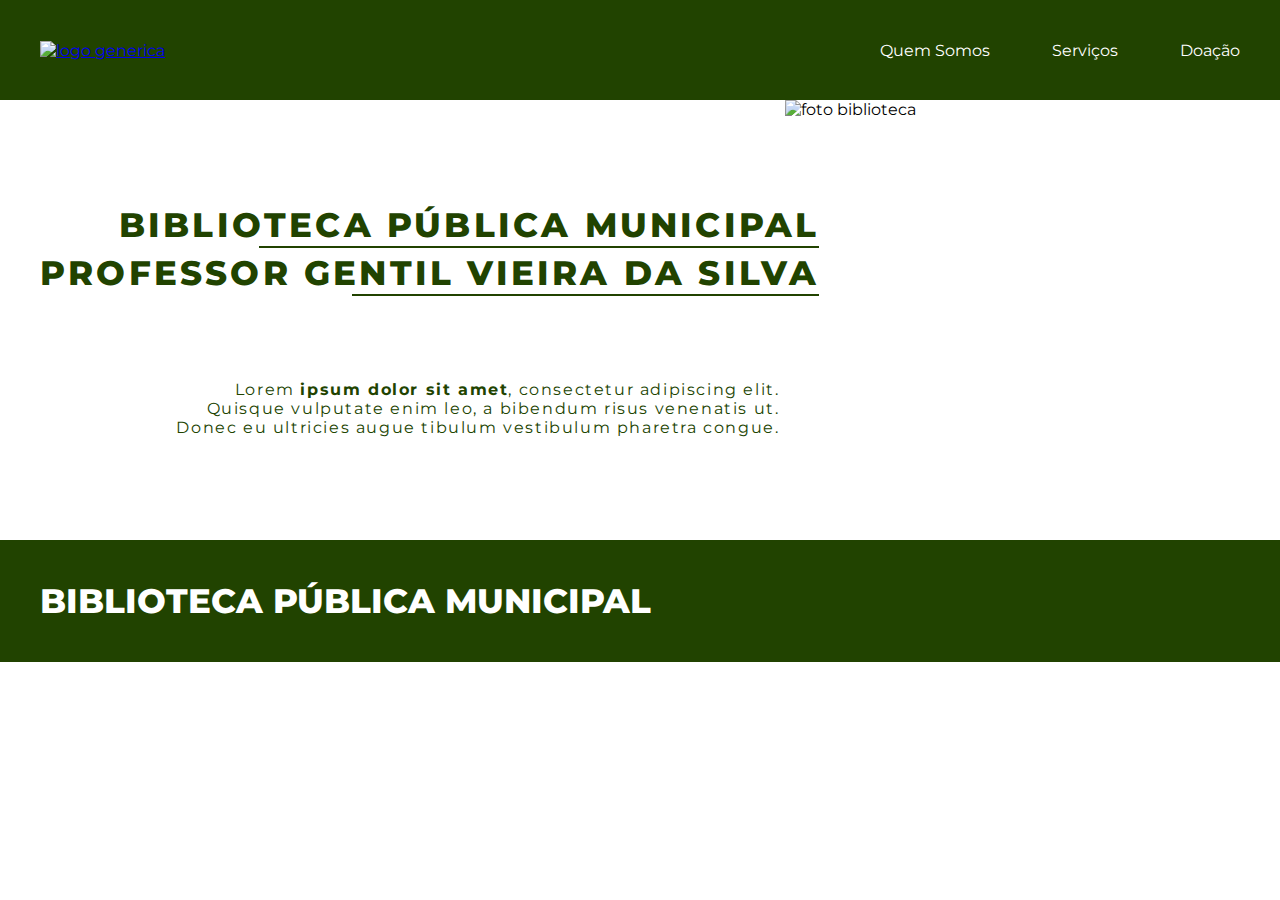
==== index.html @ fc3e329c "conexao google sheets" ====
<!DOCTYPE html>
<html lang="pt-BR">
<head>
    <meta charset="UTF-8">
    <meta name="viewport" content="width=device-width, initial-scale=1.0">
    <script src="https://apis.google.com/js/api.js"></script>
    <title>Biblioteca machado</title>
    <link rel="stylesheet" href="style.css">
</head>
<body>
    <header >
        <div class="flex-container menu">
            <div>
                <a href="#">
                    <img src="assets/logo_generica.png" alt="logo generica">
                </a>
            </div>
            <ul class="list-items">
                <li><a href="#quem-somos">Quem Somos</a></li>
                <li><a href="#servicos">Serviços</a></li>
                <li><a href="#doacao">Doação</a></li>
            </ul>
        </div>
    </header>

    <section class="flex-container entrada-banner" id="quem-somos">
        <div class="text-apresentacao">
            <h2 class="titulo">Biblioteca Pública Municipal</h2>
            <h2 class="titulo">Professor Gentil Vieira da Silva</h2>
            <p>Lorem <strong>ipsum dolor sit amet</strong>, consectetur adipiscing elit.<br>Quisque vulputate enim leo, a bibendum risus venenatis ut.<br>Donec eu ultricies augue tibulum vestibulum pharetra congue.</p>
        </div>

        <div class="image-banner">
            <img src="assets/foto-biblioteca.png" alt="foto biblioteca">
        </div>
    </section>

    <section class="conteudo-introducao" id="servicos">
        <div class="flex-container">
        <h2 class="titulo">Biblioteca Pública Municipal</h2>
        <p id="servicos_paragrafo"></p>
        </div>
    </section>

    <script src="script.js"></script>
    <script src="conection.js"></script>
</body>
</html>
---- style.css ----
@import url('https://fonts.googleapis.com/css2?family=Montserrat:ital,wght@0,100..900;1,100..900&display=swap');

*{
    margin: 0;
    padding: 0;
    font-family: "Montserrat", 'Open Sans', sans-serif;
}

:root {
    --color-principal: #214300;
  }

html{
    scroll-behavior: smooth;
}

ul{
    list-style: none;
    margin: 0;
    padding: 0;
}

ul li a{
    text-decoration: none;
}

div img{
    display: block;
    width: 100%;
}

.flex-container{
    display: flex;
    max-width: 1200px;
    margin: auto;
    width: 100%;
    min-width: 220px;
    justify-content: center;
}

header{
    background-color: var(--color-principal);
    height: 100px;
    display: flex;
    align-items: center;
    color: #fff;
    justify-content: center;
}

header .list-items{
    display: flex;
    max-width: 360px;
    width: 100%;
    justify-content: space-between;
    align-items: center;
}

.list-items li a{
    color: #fff;
}

header .menu{
    margin: 0 40px;
    justify-content: space-between;
}

.entrada-banner{
    align-items: center;
    justify-content: left;
}


.entrada-banner h2{
    color: var(--color-principal);
    max-width: 750px;
    text-align: end;
    letter-spacing: .2rem;
    position: relative;
}

.entrada-banner h2 {
    color: var(--color-principal);
    max-width: 850px;
    text-align: end;
    letter-spacing: 0.2rem;
    position: relative;
    padding-bottom: 6px;
}

.entrada-banner h2.titulo::after {
    content: '';
    position: absolute;
    bottom: 4px;
    right: 0;
    width: 80%;
    height: 2px;
    background-color: var(--color-principal);
}

.entrada-banner h2.titulo:last-of-type::after {
    width: 60%;
}

.entrada-banner p{
    color: var(--color-principal);
    letter-spacing: .1rem;
    font-size: 16px;
    text-align: end;
    margin-top: 80px;
    position: relative;
    right: 40px;
}

.text-apresentacao {
    display: flex;
    flex-direction: column;
    align-items: flex-end;
    z-index: 1;
}

.titulo{
    font-size: 34px;
    font-weight: 800;
    text-transform: uppercase;
    color: var(--color-principal);
}

.image-banner{
    height: 440px;
    position: relative;
    right: 34px;
}

@media (min-width:768px) and (max-width:1200px) {
    .titulo{
        font-size: 22px;
    }
}

.conteudo-introducao{
    /*background: var(--color-principal) url("assets/background-verde.png") no-repeat fixed center;*/
    background-color: var(--color-principal);
    color: #fff;
}

.conteudo-introducao .flex-container{
    flex-direction: column;
}

#servicos{
    padding: 40px;
}

#servicos .titulo{
    color: #fff;
}
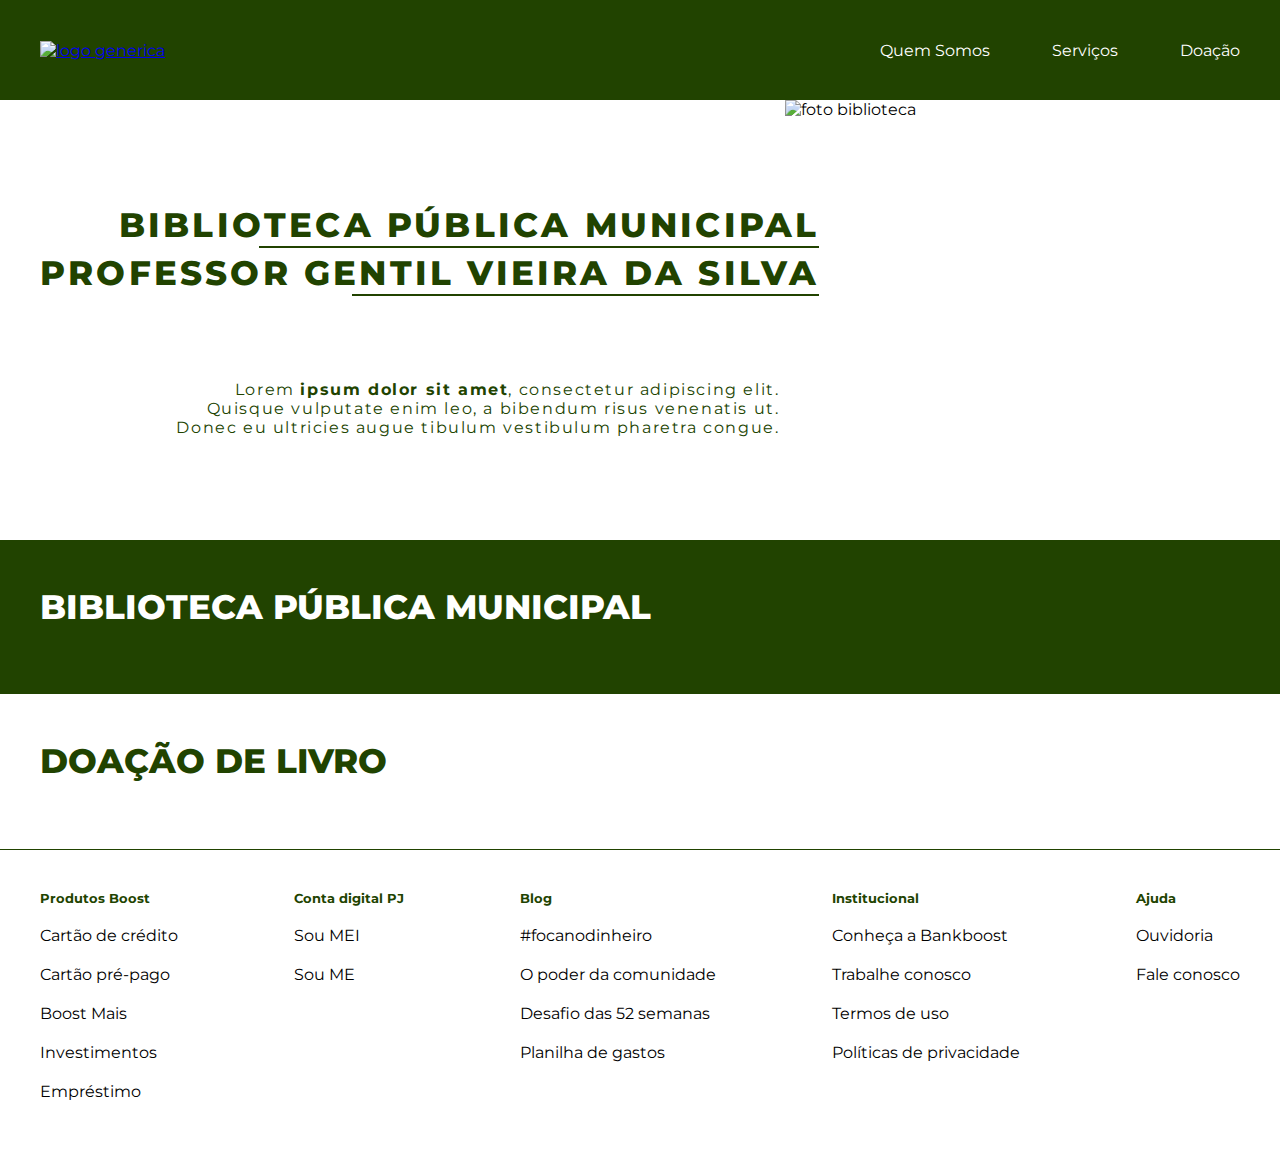
==== commit 9cf8e050: "estrutura site" ====
--- a/index.html
+++ b/index.html
@@ -16,9 +16,9 @@
                 </a>
             </div>
             <ul class="list-items">
-                <li><a href="#quem-somos">Quem Somos</a></li>
-                <li><a href="#servicos">Serviços</a></li>
-                <li><a href="#doacao">Doação</a></li>
+                <li><a id="menu01" href="#quem-somos">Quem Somos</a></li>
+                <li><a id="menu02" href="#servicos">Serviços</a></li>
+                <li><a id="menu03" href="#doacao">Doação</a></li>
             </ul>
         </div>
     </header>
@@ -35,14 +35,125 @@
         </div>
     </section>
 
-    <section class="conteudo-introducao" id="servicos">
+    <section class="conteudo-green" id="servicos">
         <div class="flex-container">
         <h2 class="titulo">Biblioteca Pública Municipal</h2>
         <p id="servicos_paragrafo"></p>
         </div>
     </section>
 
+    <section class="conteudo-white" id="doacao">
+        <div class="flex-container">
+        <h2 class="titulo">Doação de Livro</h2>
+        <p id="doacao_paragrafo"></p>
+        </div>
+    </section>
+
+
+
+    <footer>
+        <div class="footer flex-container">
+    
+          <div class="main-area">
+    
+            <div class="left">
+              <div class="item">
+                <h5>Produtos Boost</h5>
+                <ul>
+                  <li>
+                    <a href="#">Cartão de crédito</a>
+                  </li>
+                  <li>
+                    <a href="#">Cartão pré-pago</a>
+                  </li>
+                  <li>
+                    <a href="#">Boost Mais</a>
+                  </li>
+                  <li>
+                    <a href="#">Investimentos</a>
+                  </li>
+                  <li>
+                    <a href="#">Empréstimo</a>
+                  </li>
+                </ul>
+              </div>
+    
+              <div class="item">
+                <h5>Conta digital PJ</h5>
+                <ul>
+                  <li>
+                    <a href="#">Sou MEI</a>
+                  </li>
+                  <li>
+                    <a href="#">Sou ME</a>
+                  </li>
+                </ul>
+              </div>
+    
+              <div class="item">
+                <h5>Blog</h5>
+                <ul>
+                  <li>
+                    <a href="#">#focanodinheiro</a>
+                  </li>
+                  <li>
+                    <a href="#">O poder da comunidade</a>
+                  </li>
+                  <li>
+                    <a href="#">Desafio das 52 semanas</a>
+                  </li>
+                  <li>
+                    <a href="#">Planilha de gastos</a>
+                  </li>
+                </ul>
+              </div>
+    
+              <div class="item">
+                <h5>Institucional</h5>
+                <ul>
+                  <li>
+                    <a href="#">Conheça a Bankboost</a>
+                  </li>
+                  <li>
+                    <a href="#">Trabalhe conosco</a>
+                  </li>
+                  <li>
+                    <a href="#">Termos de uso</a>
+                  </li>
+                  <li>
+                    <a href="#">Políticas de privacidade</a>
+                  </li>
+                </ul>
+              </div>
+    
+              <div class="item">
+                <h5>Ajuda</h5>
+                <ul>
+                  <li>
+                    <a href="#">Ouvidoria</a>
+                  </li>
+                  <li>
+                    <a href="#">Fale conosco</a>
+                  </li>
+                </ul>
+              </div>
+    
+            </div>
+    
+          </div>
+    
+          <div class="copy">
+            <div class="text">
+              <img src="./img/emoticon.png" alt="">
+            </div>
+          </div>
+    
+        </div>
+    </footer>
+
+
+    <script src="conection.js"></script>
     <script src="script.js"></script>
-    <script src="conection.js"></script>
+    
 </body>
 </html>--- a/style.css
+++ b/style.css
@@ -137,14 +137,17 @@
     }
 }
 
-.conteudo-introducao{
+.conteudo-green{
     /*background: var(--color-principal) url("assets/background-verde.png") no-repeat fixed center;*/
     background-color: var(--color-principal);
     color: #fff;
 }
 
-.conteudo-introducao .flex-container{
+.conteudo-green .flex-container, .conteudo-white .flex-container{
     flex-direction: column;
+    gap: 20px;
+    line-height: 1.6;
+    font-size: 16px;
 }
 
 #servicos{
@@ -153,4 +156,41 @@
 
 #servicos .titulo{
     color: #fff;
+}
+
+footer{
+    border-top: 1px solid var(--color-principal);
+    padding: 40px;
+}
+
+.conteudo-white{
+    margin: 40px;
+}
+
+.footer.flex-container{
+    justify-content: space-between;
+}
+
+.footer .main-area{
+    width: 100%;
+}
+
+footer .left{
+    display: flex;
+    justify-content: space-between;
+    
+}
+
+footer .left ul li{
+    margin-bottom: 20px;
+}
+
+footer .left h5{
+    color: var(--color-principal);
+    margin-bottom: 20px;
+}
+
+footer .left a{
+    text-decoration: none;
+    color: #000;
 }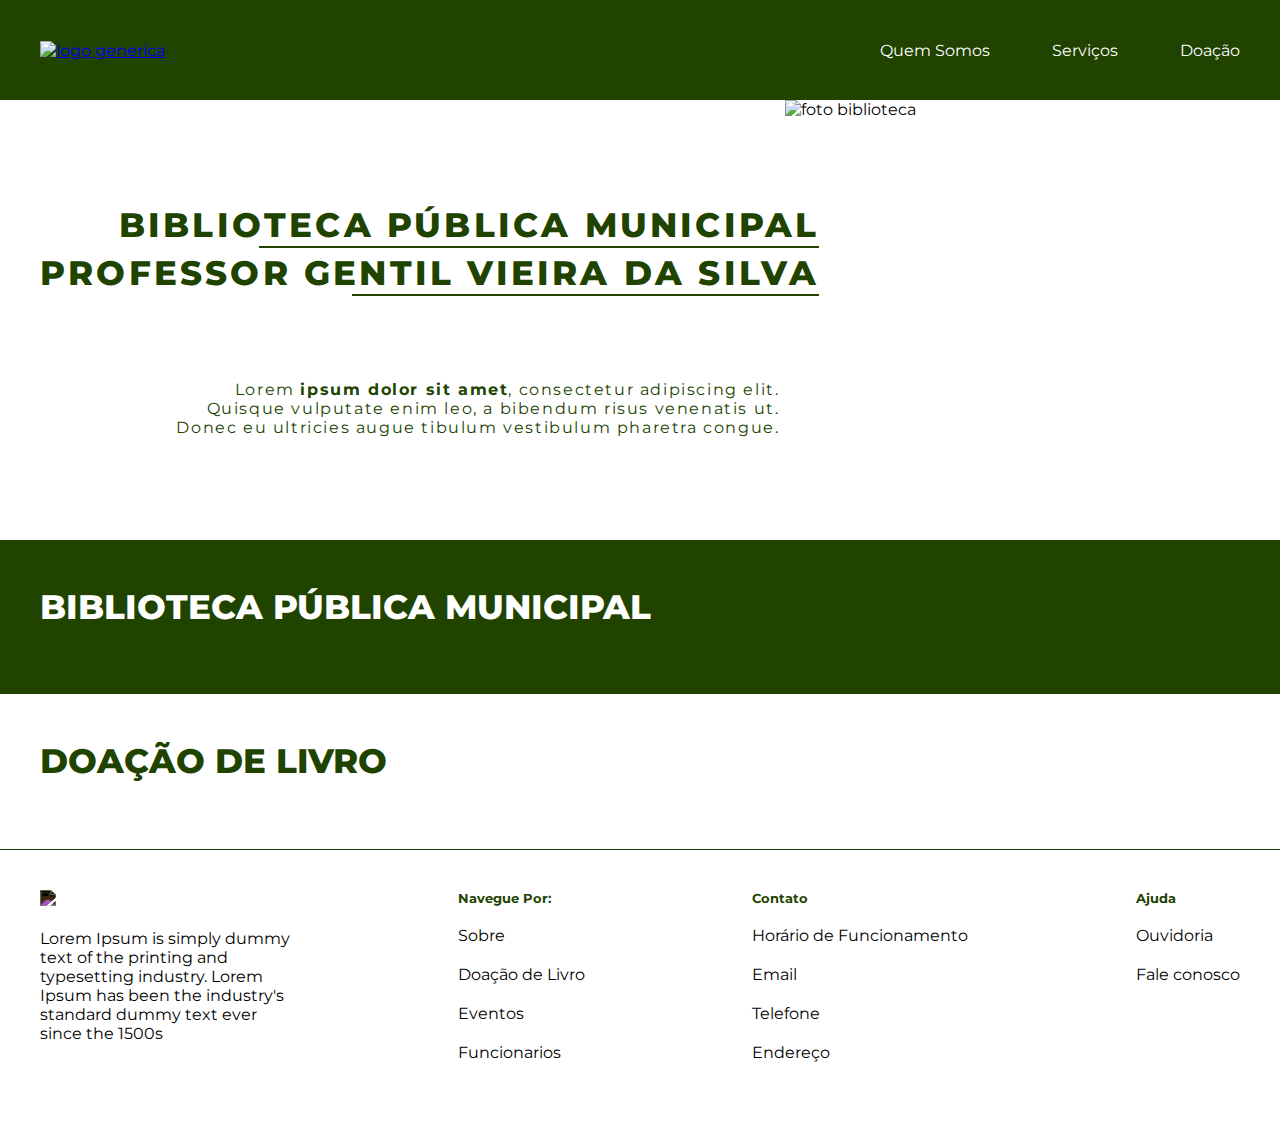
==== commit 3344e626: "adjust footer" ====
--- a/index.html
+++ b/index.html
@@ -57,71 +57,53 @@
           <div class="main-area">
     
             <div class="left">
+
               <div class="item">
-                <h5>Produtos Boost</h5>
+
+                <div class="logo-footer">
+                  <a href="#">
+                      <img src="assets/logo_generica.png" alt="logo generica">
+                  </a>
+                </div>
                 <ul>
-                  <li>
-                    <a href="#">Cartão de crédito</a>
-                  </li>
-                  <li>
-                    <a href="#">Cartão pré-pago</a>
-                  </li>
-                  <li>
-                    <a href="#">Boost Mais</a>
-                  </li>
-                  <li>
-                    <a href="#">Investimentos</a>
-                  </li>
-                  <li>
-                    <a href="#">Empréstimo</a>
+                  <li class="descricao-curta">
+                    <a href="#">Lorem Ipsum is simply dummy text of the printing and typesetting industry. Lorem Ipsum has been the industry's standard dummy text ever since the 1500s</a>
                   </li>
                 </ul>
               </div>
     
               <div class="item">
-                <h5>Conta digital PJ</h5>
+                <h5>Navegue Por:</h5>
                 <ul>
                   <li>
-                    <a href="#">Sou MEI</a>
+                    <a href="#">Sobre</a>
                   </li>
                   <li>
-                    <a href="#">Sou ME</a>
+                    <a href="#">Doação de Livro</a>
+                  </li>
+                  <li>
+                    <a href="#">Eventos</a>
+                  </li>
+                  <li>
+                    <a href="#">Funcionarios</a>
                   </li>
                 </ul>
               </div>
     
               <div class="item">
-                <h5>Blog</h5>
+                <h5>Contato</h5>
                 <ul>
                   <li>
-                    <a href="#">#focanodinheiro</a>
+                    <a href="#">Horário de Funcionamento</a>
                   </li>
                   <li>
-                    <a href="#">O poder da comunidade</a>
+                    <a href="#">Email</a>
                   </li>
                   <li>
-                    <a href="#">Desafio das 52 semanas</a>
+                    <a href="#">Telefone</a>
                   </li>
                   <li>
-                    <a href="#">Planilha de gastos</a>
-                  </li>
-                </ul>
-              </div>
-    
-              <div class="item">
-                <h5>Institucional</h5>
-                <ul>
-                  <li>
-                    <a href="#">Conheça a Bankboost</a>
-                  </li>
-                  <li>
-                    <a href="#">Trabalhe conosco</a>
-                  </li>
-                  <li>
-                    <a href="#">Termos de uso</a>
-                  </li>
-                  <li>
-                    <a href="#">Políticas de privacidade</a>
+                    <a href="#">Endereço</a>
                   </li>
                 </ul>
               </div>
--- a/style.css
+++ b/style.css
@@ -193,4 +193,13 @@
 footer .left a{
     text-decoration: none;
     color: #000;
+}
+
+.logo-footer{
+    filter: invert(1);
+}
+
+.descricao-curta{
+    width: 250px;
+    margin-top: 20px;
 }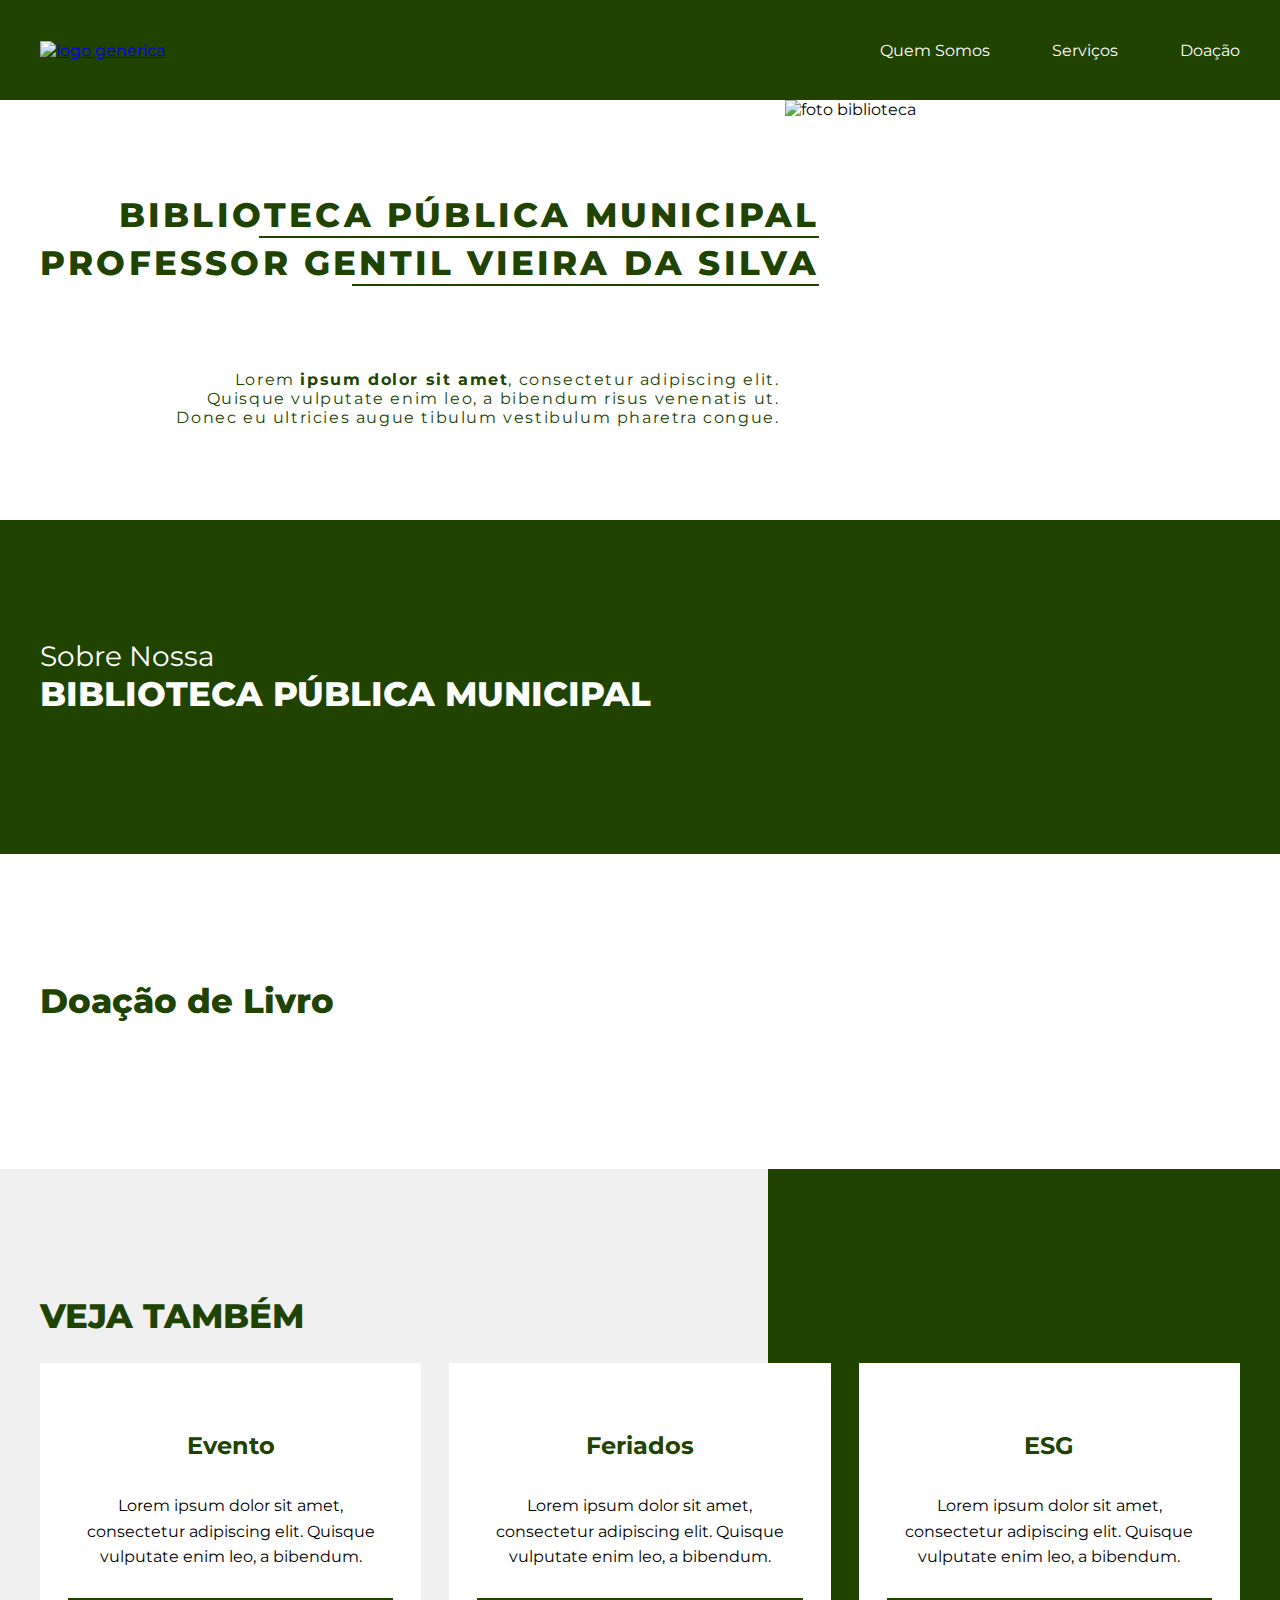
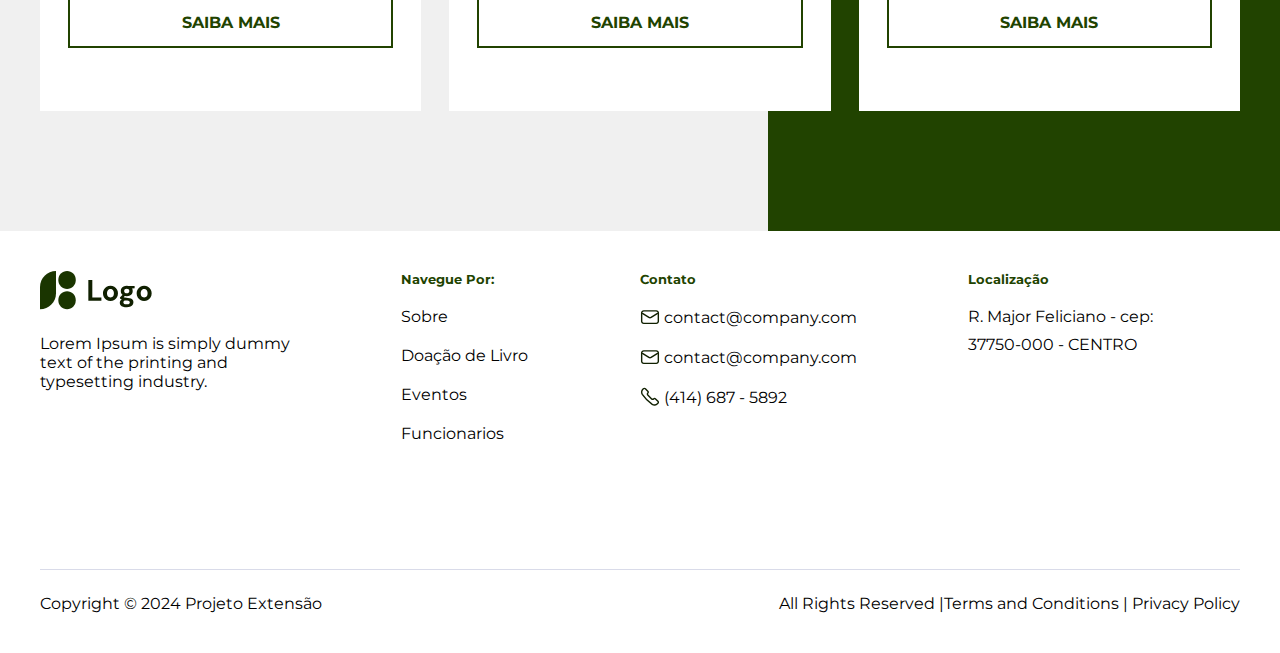
==== commit 8555ca24: "add section event" ====
--- a/index.html
+++ b/index.html
@@ -10,7 +10,7 @@
 <body>
     <header >
         <div class="flex-container menu">
-            <div>
+            <div class="logo_header">
                 <a href="#">
                     <img src="assets/logo_generica.png" alt="logo generica">
                 </a>
@@ -25,8 +25,8 @@
 
     <section class="flex-container entrada-banner" id="quem-somos">
         <div class="text-apresentacao">
-            <h2 class="titulo">Biblioteca Pública Municipal</h2>
-            <h2 class="titulo">Professor Gentil Vieira da Silva</h2>
+            <h2 class="titulo">BIBLIOTECA PÚBLICA MUNICIPAL</h2>
+            <h2 class="titulo">PROFESSOR GENTIL VIEIRA DA SILVA</h2>
             <p>Lorem <strong>ipsum dolor sit amet</strong>, consectetur adipiscing elit.<br>Quisque vulputate enim leo, a bibendum risus venenatis ut.<br>Donec eu ultricies augue tibulum vestibulum pharetra congue.</p>
         </div>
 
@@ -37,7 +37,8 @@
 
     <section class="conteudo-green" id="servicos">
         <div class="flex-container">
-        <h2 class="titulo">Biblioteca Pública Municipal</h2>
+        
+        <h2 class="titulo"><p>Sobre Nossa</p>BIBLIOTECA PÚBLICA MUNICIPAL</h2>
         <p id="servicos_paragrafo"></p>
         </div>
     </section>
@@ -49,6 +50,28 @@
         </div>
     </section>
 
+    <section class="conteudo-white" id="eventos">
+      <div class="flex-container">
+      <h2 class="titulo">VEJA TAMBÉM</h2>
+      <div class="flex-container-row">
+        <div class="box-evento">
+          <h2 class="titulo-evento">Evento</h2>
+          <p class="texto-evento">Lorem ipsum dolor sit amet, consectetur adipiscing elit. Quisque vulputate enim leo, a bibendum.</p>
+          <a href="#" target="_blank" class="evento-saiba-mais">SAIBA MAIS</a>
+        </div>
+        <div class="box-evento">
+          <h2 class="titulo-evento">Feriados</h2>
+          <p class="texto-evento">Lorem ipsum dolor sit amet, consectetur adipiscing elit. Quisque vulputate enim leo, a bibendum.</p>
+          <a href="#" target="_blank" class="evento-saiba-mais">SAIBA MAIS</a>
+        </div>
+        <div class="box-evento">
+          <h2 class="titulo-evento">ESG</h2>
+          <p class="texto-evento">Lorem ipsum dolor sit amet, consectetur adipiscing elit. Quisque vulputate enim leo, a bibendum.</p>
+          <a href="#" target="_blank" class="evento-saiba-mais">SAIBA MAIS</a>
+        </div>
+      </div>
+      </div>
+    </section>
 
 
     <footer>
@@ -62,12 +85,18 @@
 
                 <div class="logo-footer">
                   <a href="#">
-                      <img src="assets/logo_generica.png" alt="logo generica">
+                    <svg width="114" height="39" viewBox="0 0 114 39" fill="none" xmlns="http://www.w3.org/2000/svg">
+                      <path d="M48.3403 29.6602V9.03629H52.3178V26.5666H61.3923V29.6602H48.3403ZM70.4277 30.0137C69.0331 30.0137 67.7662 29.6896 66.627 29.0414C65.4878 28.3933 64.5842 27.4897 63.9164 26.3309C63.2682 25.172 62.9442 23.8462 62.9442 22.3534C62.9442 20.841 63.2781 19.5152 63.9459 18.376C64.6137 17.2171 65.5074 16.3136 66.627 15.6654C67.7662 15.0172 69.0429 14.6931 70.4571 14.6931C71.8713 14.6931 73.1481 15.0172 74.2873 15.6654C75.4265 16.3136 76.3202 17.2171 76.9684 18.376C77.6362 19.5152 77.9701 20.841 77.9701 22.3534C77.9701 23.8658 77.6362 25.2015 76.9684 26.3603C76.3006 27.4996 75.397 28.3933 74.2578 29.0414C73.1186 29.6896 71.8419 30.0137 70.4277 30.0137ZM70.4277 26.596C71.0759 26.596 71.6553 26.4389 72.166 26.1246C72.6963 25.8104 73.1186 25.339 73.4329 24.7104C73.7471 24.0819 73.9043 23.2962 73.9043 22.3534C73.9043 21.4106 73.7471 20.6249 73.4329 19.9964C73.1186 19.3679 72.6963 18.8965 72.166 18.5822C71.6553 18.2679 71.0857 18.1108 70.4571 18.1108C69.8482 18.1108 69.2786 18.2679 68.7483 18.5822C68.218 18.8965 67.7957 19.3679 67.4814 19.9964C67.1671 20.6249 67.01 21.4106 67.01 22.3534C67.01 23.2962 67.1671 24.0819 67.4814 24.7104C67.7957 25.339 68.2082 25.8104 68.7188 26.1246C69.2492 26.4389 69.8188 26.596 70.4277 26.596ZM86.7297 36.2893C85.3352 36.2893 84.1076 36.1125 83.0469 35.7589C82.0059 35.425 81.2006 34.9143 80.631 34.2269C80.0613 33.559 79.7765 32.7243 79.7765 31.7225C79.7765 31.0547 79.9533 30.4164 80.3069 29.8075C80.6604 29.2182 81.1711 28.6781 81.8389 28.187C82.5264 27.696 83.371 27.2737 84.3727 26.9201L85.8459 28.8941C84.962 29.1888 84.3236 29.5521 83.9308 29.9842C83.5379 30.4164 83.3415 30.8779 83.3415 31.369C83.3415 31.8011 83.4888 32.1645 83.7835 32.4591C84.0781 32.7537 84.4807 32.9796 84.9914 33.1368C85.5218 33.2939 86.1012 33.3725 86.7297 33.3725C87.3583 33.3725 87.8984 33.2939 88.3502 33.1368C88.8019 32.9796 89.1555 32.7537 89.4108 32.4591C89.6662 32.1645 89.7938 31.8109 89.7938 31.3985C89.7938 30.8878 89.6073 30.4753 89.2341 30.161C88.8805 29.8468 88.1538 29.6503 87.0538 29.5718C86.0717 29.4932 85.1879 29.3754 84.4022 29.2182C83.6362 29.0611 82.9585 28.8843 82.3693 28.6879C81.7996 28.4915 81.3086 28.2656 80.8961 28.0102C80.5033 27.7549 80.1792 27.4996 79.9239 27.2442V26.5666L83.0764 23.2078L85.6985 24.1212L82.1925 27.7451L83.3121 25.8595C83.5281 25.9773 83.7344 26.0854 83.9308 26.1836C84.1468 26.2818 84.412 26.3702 84.7263 26.4487C85.0405 26.5273 85.4432 26.6059 85.9342 26.6844C86.4449 26.7434 87.0735 26.8121 87.8199 26.8907C89.1162 26.9889 90.1769 27.2246 91.0018 27.5978C91.8464 27.971 92.4553 28.462 92.8285 29.0709C93.2213 29.6798 93.4178 30.4262 93.4178 31.3101C93.4178 32.1547 93.1821 32.9502 92.7107 33.6965C92.2392 34.4626 91.5027 35.0813 90.501 35.5527C89.5189 36.0437 88.2618 36.2893 86.7297 36.2893ZM86.7592 25.3291C85.5218 25.3291 84.4513 25.0934 83.5478 24.622C82.6639 24.1506 81.9764 23.5123 81.4854 22.707C81.014 21.9017 80.7783 21.008 80.7783 20.0259C80.7783 19.0438 81.014 18.1501 81.4854 17.3448C81.9764 16.5395 82.6639 15.9011 83.5478 15.4297C84.4513 14.9386 85.5218 14.6931 86.7592 14.6931C87.9966 14.6931 89.0573 14.9386 89.9412 15.4297C90.8447 15.9011 91.5321 16.5395 92.0035 17.3448C92.475 18.1501 92.7107 19.0438 92.7107 20.0259C92.7107 21.008 92.475 21.9017 92.0035 22.707C91.5321 23.5123 90.8447 24.1506 89.9412 24.622C89.0573 25.0934 87.9966 25.3291 86.7592 25.3291ZM86.7592 22.3534C87.5056 22.3534 88.1145 22.157 88.5859 21.7642C89.0769 21.3713 89.3224 20.7919 89.3224 20.0259C89.3224 19.2795 89.0769 18.7099 88.5859 18.317C88.1145 17.9242 87.5056 17.7278 86.7592 17.7278C85.9932 17.7278 85.3646 17.9242 84.8736 18.317C84.4022 18.7099 84.1665 19.2795 84.1665 20.0259C84.1665 20.7919 84.4022 21.3713 84.8736 21.7642C85.3646 22.157 85.9932 22.3534 86.7592 22.3534ZM89.1457 17.8162L88.4975 15.0467H94.6257V17.3448L89.1457 17.8162ZM104.12 30.0137C102.725 30.0137 101.458 29.6896 100.319 29.0414C99.1799 28.3933 98.2764 27.4897 97.6086 26.3309C96.9604 25.172 96.6363 23.8462 96.6363 22.3534C96.6363 20.841 96.9702 19.5152 97.638 18.376C98.3059 17.2171 99.1996 16.3136 100.319 15.6654C101.458 15.0172 102.735 14.6931 104.149 14.6931C105.564 14.6931 106.84 15.0172 107.979 15.6654C109.119 16.3136 110.012 17.2171 110.661 18.376C111.328 19.5152 111.662 20.841 111.662 22.3534C111.662 23.8658 111.328 25.2015 110.661 26.3603C109.993 27.4996 109.089 28.3933 107.95 29.0414C106.811 29.6896 105.534 30.0137 104.12 30.0137ZM104.12 26.596C104.768 26.596 105.347 26.4389 105.858 26.1246C106.388 25.8104 106.811 25.339 107.125 24.7104C107.439 24.0819 107.596 23.2962 107.596 22.3534C107.596 21.4106 107.439 20.6249 107.125 19.9964C106.811 19.3679 106.388 18.8965 105.858 18.5822C105.347 18.2679 104.778 18.1108 104.149 18.1108C103.54 18.1108 102.971 18.2679 102.44 18.5822C101.91 18.8965 101.488 19.3679 101.174 19.9964C100.859 20.6249 100.702 21.4106 100.702 22.3534C100.702 23.2962 100.859 24.0819 101.174 24.7104C101.488 25.339 101.9 25.8104 102.411 26.1246C102.941 26.4389 103.511 26.596 104.12 26.596Z" fill="#102000"/>
+                      <path d="M0 16.0207C0 7.17272 7.17273 0 16.0207 0V22.1307C16.0207 30.9787 8.848 38.1514 0 38.1514V16.0207Z" fill="#1A3500"/>
+                      <path d="M18.3447 8.70553C18.3447 3.8976 22.2423 0 27.0503 0C31.8582 0 35.7558 3.8976 35.7558 8.70553V9.20816C35.7558 14.0161 31.8582 17.9137 27.0503 17.9137C22.2423 17.9137 18.3447 14.0161 18.3447 9.20816V8.70553Z" fill="#1A3500"/>
+                      <path d="M18.3447 28.9433C18.3447 24.1353 22.2423 20.2377 27.0503 20.2377C31.8582 20.2377 35.7558 24.1353 35.7558 28.9433V29.4459C35.7558 34.2538 31.8582 38.1514 27.0503 38.1514C22.2423 38.1514 18.3447 34.2538 18.3447 29.4459V28.9433Z" fill="#1A3500"/>
+                      </svg>
+                      
                   </a>
                 </div>
                 <ul>
                   <li class="descricao-curta">
-                    <a href="#">Lorem Ipsum is simply dummy text of the printing and typesetting industry. Lorem Ipsum has been the industry's standard dummy text ever since the 1500s</a>
+                    <a href="#">Lorem Ipsum is simply dummy text of the printing and typesetting industry.</a>
                   </li>
                 </ul>
               </div>
@@ -94,28 +123,35 @@
                 <h5>Contato</h5>
                 <ul>
                   <li>
-                    <a href="#">Horário de Funcionamento</a>
+                    <a href="http://" target="_blank" rel="noopener noreferrer">
+                      <svg width="20" height="20" viewBox="0 0 20 20" fill="none" xmlns="http://www.w3.org/2000/svg"><path d="M18.3334 5.94958V14.2829C18.3334 14.8355 18.1139 15.3654 17.7232 15.7561C17.3325 16.1468 16.8026 16.3663 16.2501 16.3663H3.75008C3.19755 16.3663 2.66764 16.1468 2.27694 15.7561C1.88624 15.3654 1.66675 14.8355 1.66675 14.2829V5.94958" stroke="#102000" stroke-width="1.4" stroke-linecap="round" stroke-linejoin="round"/><path d="M18.3334 5.94961C18.3334 5.39707 18.1139 4.86717 17.7232 4.47647C17.3325 4.08577 16.8026 3.86627 16.2501 3.86627H3.75008C3.19755 3.86627 2.66764 4.08577 2.27694 4.47647C1.88624 4.86717 1.66675 5.39707 1.66675 5.94961L8.89591 10.4635C9.22702 10.6704 9.60962 10.7802 10.0001 10.7802C10.3905 10.7802 10.7731 10.6704 11.1042 10.4635L18.3334 5.94961Z" stroke="#102000" stroke-width="1.4" stroke-linecap="round" stroke-linejoin="round"/></svg>
+                      <span>contact@company.com</span>
+                    </a>
                   </li>
                   <li>
-                    <a href="#">Email</a>
+                    <a href="http://" target="_blank" rel="noopener noreferrer">
+                    <svg width="20" height="20" viewBox="0 0 20 20" fill="none" xmlns="http://www.w3.org/2000/svg"><path d="M18.3334 5.94958V14.2829C18.3334 14.8355 18.1139 15.3654 17.7232 15.7561C17.3325 16.1468 16.8026 16.3663 16.2501 16.3663H3.75008C3.19755 16.3663 2.66764 16.1468 2.27694 15.7561C1.88624 15.3654 1.66675 14.8355 1.66675 14.2829V5.94958" stroke="#102000" stroke-width="1.4" stroke-linecap="round" stroke-linejoin="round"/><path d="M18.3334 5.94961C18.3334 5.39707 18.1139 4.86717 17.7232 4.47647C17.3325 4.08577 16.8026 3.86627 16.2501 3.86627H3.75008C3.19755 3.86627 2.66764 4.08577 2.27694 4.47647C1.88624 4.86717 1.66675 5.39707 1.66675 5.94961L8.89591 10.4635C9.22702 10.6704 9.60962 10.7802 10.0001 10.7802C10.3905 10.7802 10.7731 10.6704 11.1042 10.4635L18.3334 5.94961Z" stroke="#102000" stroke-width="1.4" stroke-linecap="round" stroke-linejoin="round"/></svg>
+                    <span>contact@company.com</span>
+                    </a>
                   </li>
                   <li>
-                    <a href="#">Telefone</a>
+                    <a href="">
+                      <svg width="20" height="20" viewBox="0 0 20 20" fill="none" xmlns="http://www.w3.org/2000/svg"><path d="M12.2517 17.3852L12.2608 17.3915C13.0478 17.8927 13.9823 18.1103 14.9097 18.0084C15.8372 17.9066 16.7022 17.4913 17.3617 16.8314L17.9346 16.2584C18.0616 16.1315 18.1623 15.9809 18.231 15.815C18.2998 15.6492 18.3351 15.4715 18.3351 15.292C18.3351 15.1125 18.2998 14.9347 18.231 14.7689C18.1623 14.6031 18.0616 14.4524 17.9346 14.3255L15.5181 11.9108C15.3912 11.7838 15.2405 11.6831 15.0747 11.6144C14.9089 11.5457 14.7311 11.5103 14.5516 11.5103C14.3721 11.5103 14.1944 11.5457 14.0286 11.6144C13.8627 11.6831 13.7121 11.7838 13.5852 11.9108C13.329 12.1669 12.9815 12.3108 12.6192 12.3108C12.2569 12.3108 11.9094 12.1669 11.6532 11.9108L7.78926 8.04592C7.53311 7.7897 7.38922 7.44223 7.38922 7.07993C7.38922 6.71763 7.53311 6.37017 7.78926 6.11394C7.91623 5.98706 8.01695 5.8364 8.08566 5.67057C8.15438 5.50474 8.18975 5.327 8.18975 5.1475C8.18975 4.968 8.15438 4.79026 8.08566 4.62443C8.01695 4.4586 7.91623 4.30794 7.78926 4.18105L5.3736 1.76631C5.11738 1.51017 4.76991 1.36627 4.40762 1.36627C4.04532 1.36627 3.69785 1.51017 3.44163 1.76631L2.86777 2.33926C2.20792 2.9989 1.79286 3.86391 1.69117 4.79137C1.58948 5.71884 1.80725 6.65324 2.30849 7.44018L2.31396 7.44929C4.96114 11.3659 8.33458 14.7387 12.2517 17.3852V17.3852Z" stroke="#102000" stroke-width="1.4" stroke-linecap="round" stroke-linejoin="round"/></svg>
+                      <span>(414) 687 - 5892</span>
+                    </a>
                   </li>
-                  <li>
-                    <a href="#">Endereço</a>
-                  </li>
+
                 </ul>
               </div>
     
               <div class="item">
-                <h5>Ajuda</h5>
+                <h5>Localização</h5>
                 <ul>
-                  <li>
-                    <a href="#">Ouvidoria</a>
+                  <li class="endereço">
+                    <a href="https://maps.app.goo.gl/Hp5pM3t5QGU6Gw9Y9" target="_blank">R. Major Feliciano - cep: 37750-000 - CENTRO</a>
                   </li>
                   <li>
-                    <a href="#">Fale conosco</a>
+                    <iframe src="https://www.google.com/maps/embed?pb=!1m18!1m12!1m3!1d275.5715759875103!2d-45.9195707289997!3d-21.67807468417645!2m3!1f0!2f0!3f0!3m2!1i1024!2i768!4f13.1!3m3!1m2!1s0x94ca135c21c06243%3A0x7a2ce747d1b0a902!2sR.%20Maj.%20Feliciano%20-%20Machado%2C%20MG%2C%2037750-000!5e0!3m2!1spt-BR!2sbr!4v1732142044905!5m2!1spt-BR!2sbr" width="272" height="158" style="border:0;" allowfullscreen="" loading="lazy" referrerpolicy="no-referrer-when-downgrade"></iframe>
                   </li>
                 </ul>
               </div>
@@ -126,7 +162,7 @@
     
           <div class="copy">
             <div class="text">
-              <img src="./img/emoticon.png" alt="">
+              <span>Copyright © 2024 Projeto Extensão</span><p>All Rights Reserved |Terms and Conditions | Privacy Policy</p>
             </div>
           </div>
     
--- a/style.css
+++ b/style.css
@@ -8,6 +8,7 @@
 
 :root {
     --color-principal: #214300;
+
   }
 
 html{
@@ -38,6 +39,16 @@
     justify-content: center;
 }
 
+.flex-container-row{
+    display: flex;
+    max-width: 1200px;
+    margin: auto;
+    width: 100%;
+    min-width: 220px;
+    justify-content: center;
+    flex-direction: row;
+}
+
 header{
     background-color: var(--color-principal);
     height: 100px;
@@ -53,16 +64,28 @@
     width: 100%;
     justify-content: space-between;
     align-items: center;
-}
-
+    gap: 20px;
+}
+
+.logo_header{
+    display: flex;
+    align-items: center;
+}   
 .list-items li a{
     color: #fff;
 }
 
 header .menu{
+    gap: 20px;
     margin: 0 40px;
     justify-content: space-between;
 }
+
+header .menu li{
+    text-align: center;
+}
+
+
 
 .entrada-banner{
     align-items: center;
@@ -121,12 +144,16 @@
 .titulo{
     font-size: 34px;
     font-weight: 800;
-    text-transform: uppercase;
-    color: var(--color-principal);
+    color: var(--color-principal);
+}
+
+.titulo p{
+    font-size: 28px;
+    font-weight: 400;
 }
 
 .image-banner{
-    height: 440px;
+    height: 420px;
     position: relative;
     right: 34px;
 }
@@ -135,10 +162,15 @@
     .titulo{
         font-size: 22px;
     }
+
+    .entrada-banner{
+        justify-content: center;
+    }
+
 }
 
 .conteudo-green{
-    /*background: var(--color-principal) url("assets/background-verde.png") no-repeat fixed center;*/
+    background: var(--color-principal) url("assets/background-verde.png") repeat fixed center;
     background-color: var(--color-principal);
     color: #fff;
 }
@@ -150,24 +182,22 @@
     font-size: 16px;
 }
 
-#servicos{
-    padding: 40px;
+#servicos, .conteudo-white{
+    padding: 120px 40px;
 }
 
 #servicos .titulo{
     color: #fff;
+    line-height: 1.2;
 }
 
 footer{
-    border-top: 1px solid var(--color-principal);
     padding: 40px;
 }
 
-.conteudo-white{
-    margin: 40px;
-}
-
 .footer.flex-container{
+    display: flex;
+    flex-direction: column;
     justify-content: space-between;
 }
 
@@ -175,14 +205,30 @@
     width: 100%;
 }
 
+.footer .copy{
+    border-top: 1px solid #D9DBE9;
+    padding-top: 24px;
+    margin-top: 24px;
+    width: 100%;
+}
+
+.footer .copy .text{
+    display: flex;
+    justify-content: space-between;
+    width: 100%;
+}
+
 footer .left{
     display: flex;
     justify-content: space-between;
     
 }
 
-footer .left ul li{
+footer .left ul li a{
     margin-bottom: 20px;
+    display: flex;
+    gap: 4px;
+    align-items: center;
 }
 
 footer .left h5{
@@ -195,11 +241,109 @@
     color: #000;
 }
 
+footer .left .endereço{
+    max-width: 200px;
+    line-height: 28px;
+    position: relative;
+    top: -4px;
+}
+
 .logo-footer{
-    filter: invert(1);
+    max-width: 112px;
+    width: auto;
+    height: auto;
 }
 
 .descricao-curta{
     width: 250px;
     margin-top: 20px;
+}
+
+#eventos{
+    background-color: #D9DBE9;
+    background: linear-gradient(90deg,#f0f0f0 60%, var(--color-principal) 40%);
+}
+
+#eventos .flex-container-row{
+    gap: 28px;
+    justify-content: space-between;
+}
+
+.box-evento{
+    background-color: #fff;
+    padding: 30px;
+    width: 100%;
+    height: 100%;
+    min-height: 288px;
+    display: flex;
+    flex-direction: column;
+    align-items: center;
+    justify-content: center;
+    text-align: center;
+    gap: 28px;
+}
+
+
+.box-evento .titulo-evento{
+    font-size: 24px;
+    font-weight: 700;
+    color:var(--color-principal);
+}
+
+.box-evento .texto-evento{
+    font-size: 16px;
+}
+    
+.box-evento .evento-saiba-mais{
+    border: 2px solid var(--color-principal);
+    padding: 10px 0;
+    width: 100%;
+    background-color: unset;
+    font-weight: 700;
+    color: var(--color-principal);
+    text-decoration: unset;
+}
+
+/*Resposive rodape*/
+@media (max-width:768px){
+
+    .titulo{
+        font-size: 22px;
+    }
+
+    .entrada-banner{
+        flex-direction: column-reverse;
+    }
+
+    .entrada-banner p{
+        margin-top: 14px;
+    }
+
+    .entrada-banner h2.titulo::after{
+        display: none;
+    }
+
+    .text-apresentacao{
+        margin: 10px;
+        align-items: center;
+    }
+
+    .image-banner{
+        position: unset;
+        max-width: 280px;
+        height: 100%;
+    }
+
+    .text-apresentacao h2, .text-apresentacao p{
+        justify-content: center;
+        text-align: center;
+    }
+
+    .text-apresentacao p{
+        position: unset;
+    }
+
+    footer .left{
+        flex-direction: column;
+    }
 }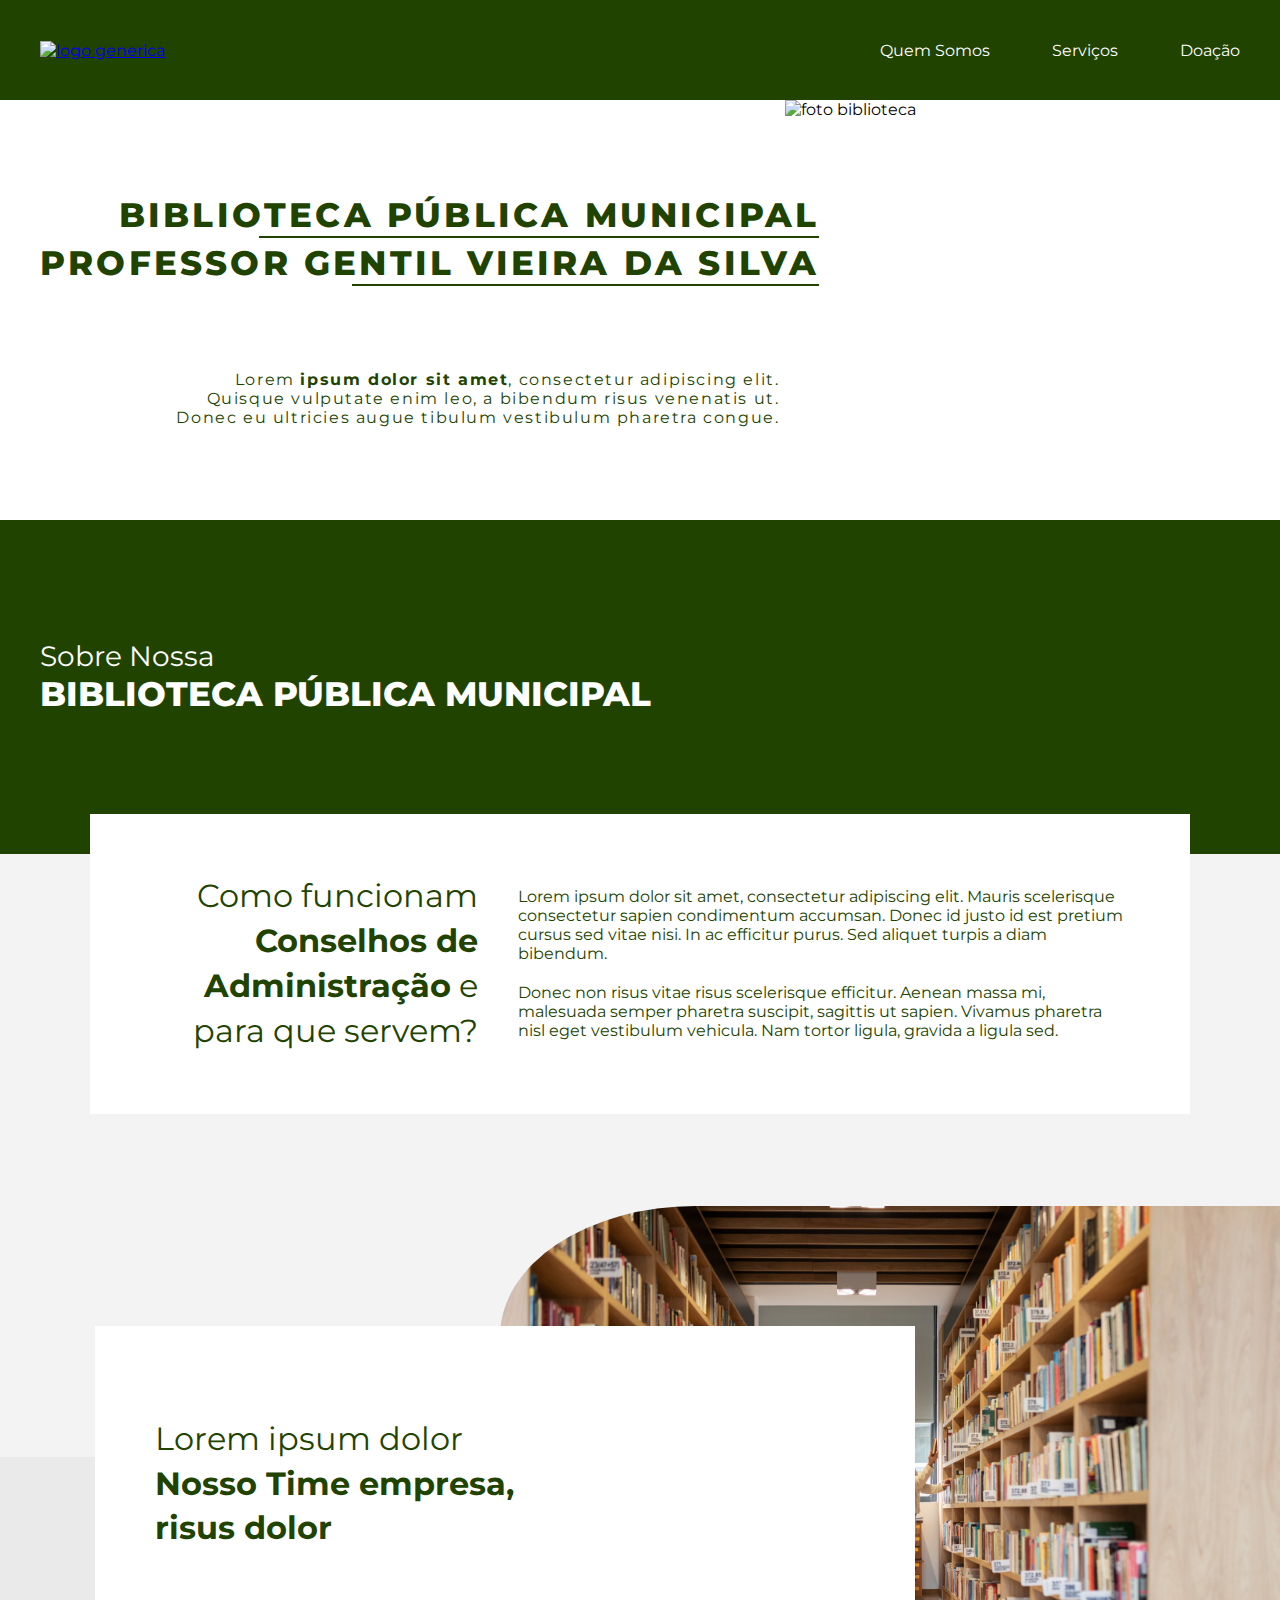
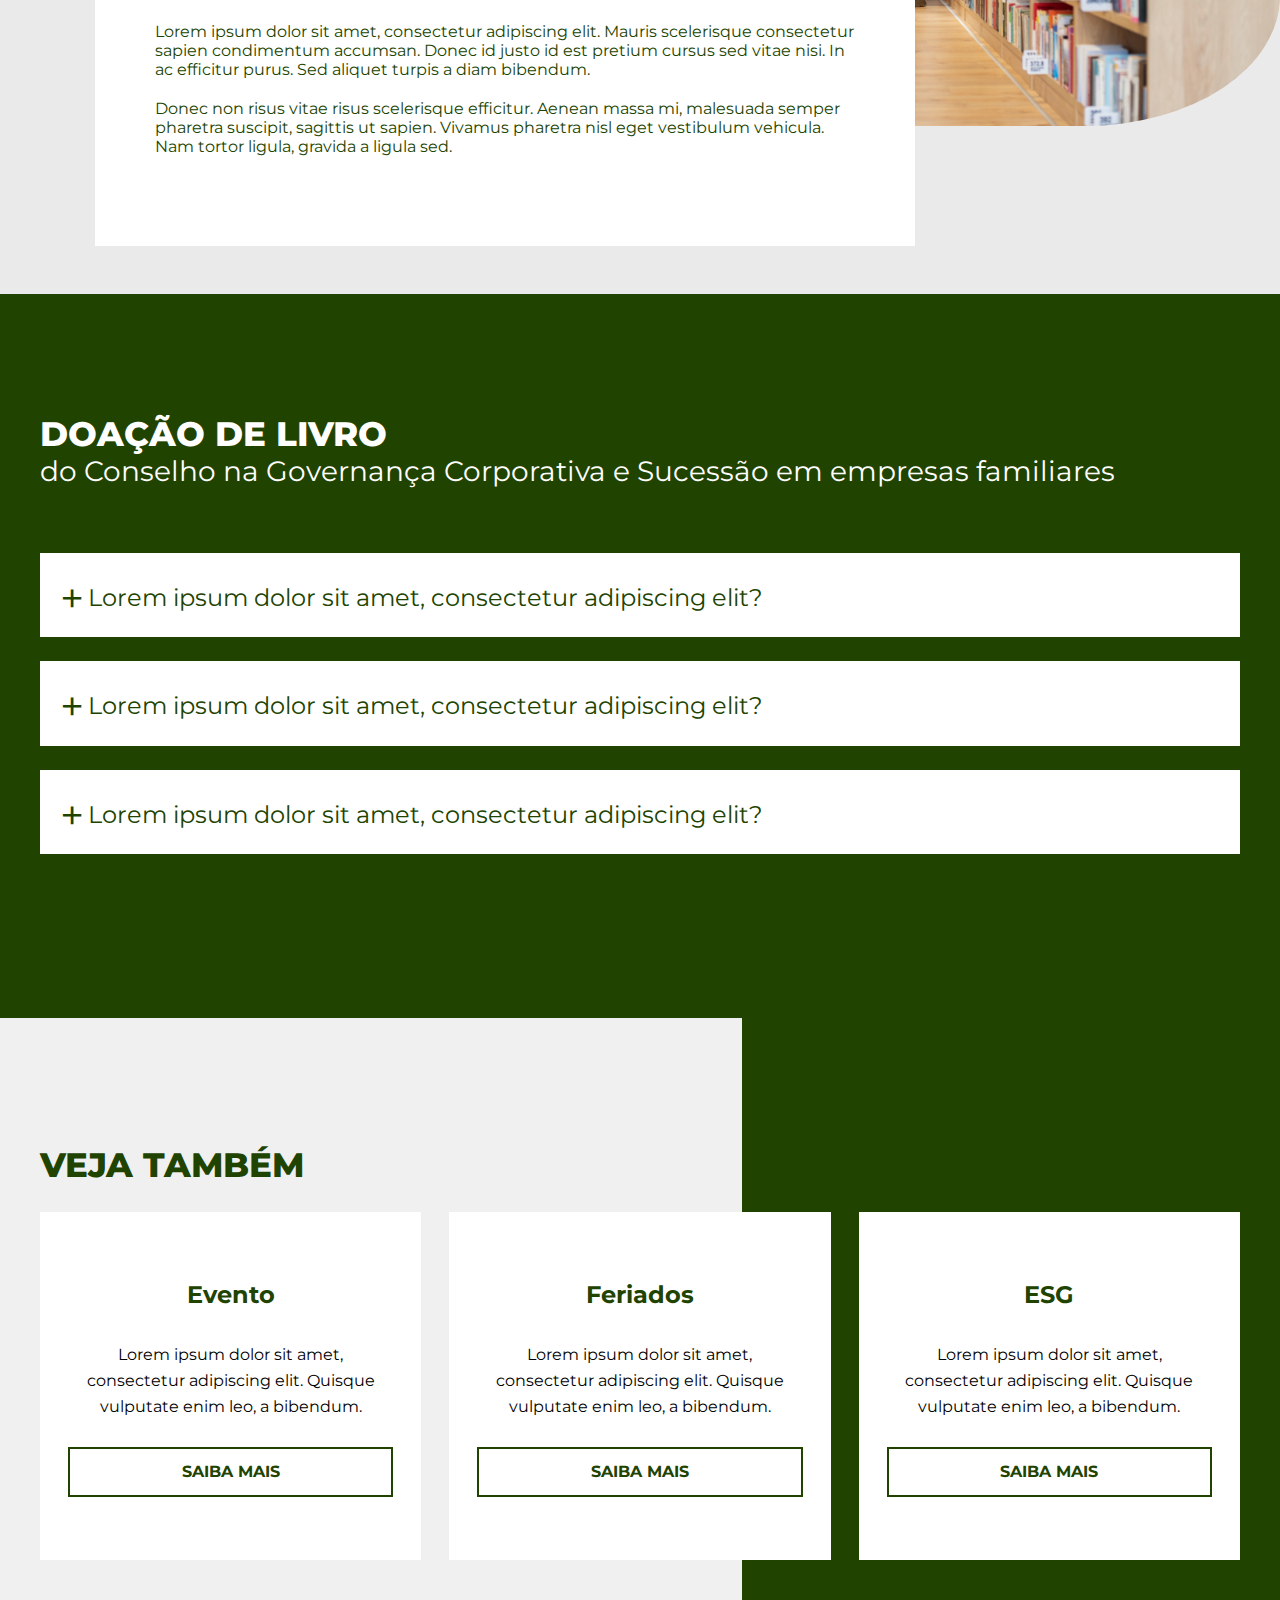
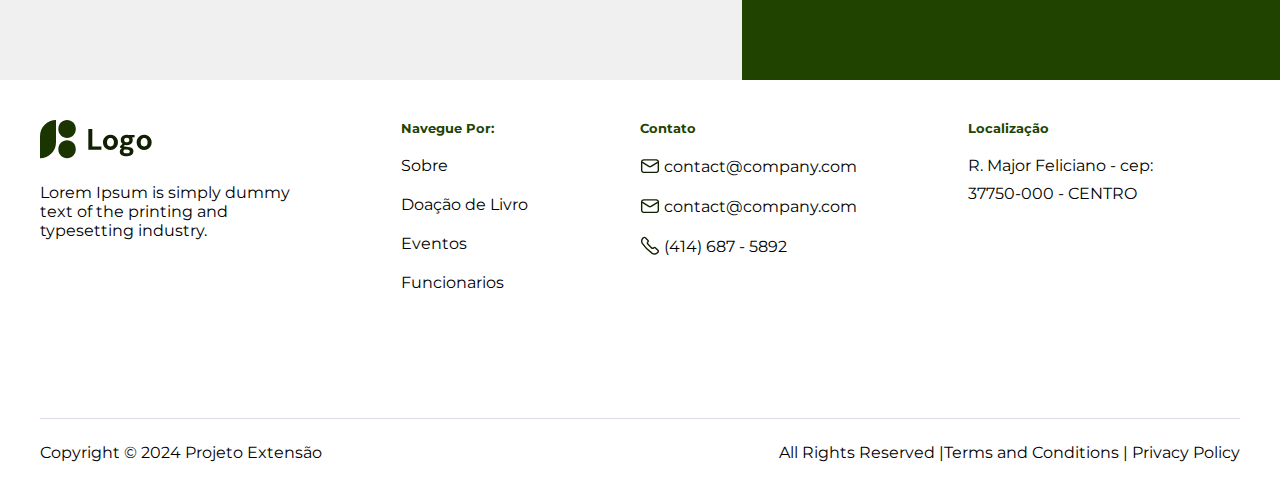
==== commit fa6706d4: "adjust project" ====
--- a/index.html
+++ b/index.html
@@ -6,6 +6,7 @@
     <script src="https://apis.google.com/js/api.js"></script>
     <title>Biblioteca machado</title>
     <link rel="stylesheet" href="style.css">
+    <link rel="stylesheet" href="faq.css">
 </head>
 <body>
     <header >
@@ -43,12 +44,80 @@
         </div>
     </section>
 
+    <section class="conteudo-gray">
+
+      <div class="flex-container">
+        <div class="message-box">
+          <p class="titulo-conteudo">Como funcionam <b>Conselhos de Administração</b> e para que servem?</p>
+          <div class="conteudo-box">
+            <p class="descricao-conteudo">Lorem ipsum dolor sit amet, consectetur adipiscing elit. Mauris scelerisque consectetur sapien condimentum accumsan. Donec id justo id est pretium cursus sed vitae nisi. In ac efficitur purus. Sed aliquet turpis a diam bibendum.</p>
+            <p class="descricao-conteudo">Donec non risus vitae risus scelerisque efficitur. Aenean massa mi, malesuada semper pharetra suscipit, sagittis ut sapien. Vivamus pharetra nisl eget vestibulum vehicula. Nam tortor ligula, gravida a ligula sed.</p>
+          </div>
+        </div>
+      </div>
+
+      <div class="image-conteudo">
+        <img src="assets/imagem-banner-meio.jpg" alt="photo biblioteca">
+      </div>
+      
+
+      <div class="flex-container">
+        <div class="message-box message-box-reverse">
+          <p class="titulo-conteudo">Lorem ipsum dolor <b>Nosso Time empresa, risus dolor</b></p>
+          <div class="conteudo-box">
+            <p class="descricao-conteudo">Lorem ipsum dolor sit amet, consectetur adipiscing elit. Mauris scelerisque consectetur sapien condimentum accumsan. Donec id justo id est pretium cursus sed vitae nisi. In ac efficitur purus. Sed aliquet turpis a diam bibendum.</p>
+            <p class="descricao-conteudo">Donec non risus vitae risus scelerisque efficitur. Aenean massa mi, malesuada semper pharetra suscipit, sagittis ut sapien. Vivamus pharetra nisl eget vestibulum vehicula. Nam tortor ligula, gravida a ligula sed.</p>
+          </div>
+        </div>
+      </div>
+
+
+    </section>
+
+
+
+
+    <section class="conteudo-green" id="servicos">
+      <div class="flex-container">
+      
+      <h2 class="titulo">DOAÇÃO DE LIVRO<p>do Conselho na Governança Corporativa e Sucessão em empresas familiares</p></h2>
+
+      <div class="faq-content">
+        <div class="faq-question">
+          <input id="q1" type="checkbox" class="panel">
+          <div class="plus">+</div>
+          <label for="q1" class="panel-title">Lorem ipsum dolor sit amet, consectetur adipiscing elit?</label>
+          <div class="panel-content">Lorem ipsum dolor sit amet, consectetur adipiscing elit. Mauris scelerisque consectetur sapien condimentum accumsan. Donec id justo id est pretium cursus sed vitae nisi. In ac efficitur purus. Sed aliquet turpis a diam bibendum.</div>
+        </div>
+        
+        <div class="faq-question">
+          <input id="q2" type="checkbox" class="panel">
+          <div class="plus">+</div>
+          <label for="q2" class="panel-title">Lorem ipsum dolor sit amet, consectetur adipiscing elit?</label>
+          <div class="panel-content">Lorem ipsum dolor sit amet, consectetur adipiscing elit. Mauris scelerisque consectetur sapien condimentum accumsan. Donec id justo id est pretium cursus sed vitae nisi. In ac efficitur purus. Sed aliquet turpis a diam bibendum.</div>
+        </div>
+        
+        <div class="faq-question">
+          <input id="q3" type="checkbox" class="panel">
+          <div class="plus">+</div>
+          <label for="q3" class="panel-title">Lorem ipsum dolor sit amet, consectetur adipiscing elit?</label>
+          <div class="panel-content">Lorem ipsum dolor sit amet, consectetur adipiscing elit. Mauris scelerisque consectetur sapien condimentum accumsan. Donec id justo id est pretium cursus sed vitae nisi. In ac efficitur purus. Sed aliquet turpis a diam bibendum.</div>
+        </div>
+
+      </div>
+
+
+      </div>
+    </section>
+
+    <!--
     <section class="conteudo-white" id="doacao">
         <div class="flex-container">
         <h2 class="titulo">Doação de Livro</h2>
         <p id="doacao_paragrafo"></p>
         </div>
     </section>
+  -->
 
     <section class="conteudo-white" id="eventos">
       <div class="flex-container">
--- a/style.css
+++ b/style.css
@@ -8,7 +8,9 @@
 
 :root {
     --color-principal: #214300;
-
+    --color-white: #fff;
+    --color-black: #000;
+    --color-grey: #F3F3F3;
   }
 
 html{
@@ -261,7 +263,7 @@
 
 #eventos{
     background-color: #D9DBE9;
-    background: linear-gradient(90deg,#f0f0f0 60%, var(--color-principal) 40%);
+    background: linear-gradient(90deg,#f0f0f0 58%, var(--color-principal) 42%);
 }
 
 #eventos .flex-container-row{
@@ -272,7 +274,7 @@
 .box-evento{
     background-color: #fff;
     padding: 30px;
-    width: 100%;
+    width: auto;
     height: 100%;
     min-height: 288px;
     display: flex;
@@ -281,6 +283,7 @@
     justify-content: center;
     text-align: center;
     gap: 28px;
+    max-width: 100vh;
 }
 
 
@@ -304,6 +307,68 @@
     text-decoration: unset;
 }
 
+
+.conteudo-gray{
+    background: linear-gradient(180deg,var(--color-grey) 58%, #EAEAEA 42%);
+    max-height: 1040px;
+}
+
+.message-box{
+    display: flex;
+    background-color: #fff; 
+    color: var(--color-principal);
+    padding: 60px;
+    justify-content: space-evenly;
+    gap: 40px;
+    align-items: center;
+    width: 980px;
+    margin: 0 auto;
+    position: relative;
+    top: -40px;
+    color: var(--color-principal);
+ }
+ 
+ .message-box .titulo-conteudo{
+     max-width: 360px;
+     width: 100%;
+     text-align: right;
+     font-size: 32px;
+     line-height: 1.4;
+ }
+ 
+ .conteudo-box{
+     display: flex;
+     flex-direction: column;
+     justify-content: center;
+     gap: 20px;
+     font-size: 16px;
+ }
+
+ .message-box-reverse{
+    flex-direction: column;
+    align-items: flex-start;
+    color: var(--color-principal);
+    position: relative;
+    top: -400px;
+    left: -135px;
+    height: 400px;
+    max-width: 700px;
+
+ }
+
+ .message-box-reverse .titulo-conteudo{
+    text-align: left;
+ }
+
+ .image-conteudo{
+    max-width: 780px;
+    margin: 52px 0 0 auto;
+ }
+
+ .image-conteudo img{
+    border-radius: 25% 0 25% 0;
+ }
+
 /*Resposive rodape*/
 @media (max-width:768px){
 
@@ -334,6 +399,10 @@
         height: 100%;
     }
 
+    .flex-container-row{
+        flex-direction: column;
+    }
+
     .text-apresentacao h2, .text-apresentacao p{
         justify-content: center;
         text-align: center;
@@ -343,6 +412,11 @@
         position: unset;
     }
 
+    /*arrumar depois*/
+    .conteudo-gray{
+        display: none;
+    }
+
     footer .left{
         flex-direction: column;
     }
--- a/faq.css
+++ b/faq.css
@@ -0,0 +1,80 @@
+.faq-header{
+    font-size: 42px;
+    border-bottom: 1px dotted #ccc;
+    padding: 24px;
+  }
+  
+  .faq-content {
+    margin: 44px auto;
+    display: flex;
+    gap: 24px;
+    flex-direction: column;
+  }
+  
+  .faq-question {
+    padding: 20px 0;
+    background-color: #fff;
+    color: var(--color-principal);
+  }
+  
+  .panel-title {
+    font-size: 24px;
+    width: 75%;
+    max-width: 100vh;
+    position: relative;
+    margin: 0;
+    padding: 6px 10px 0 48px;
+    display: block;
+    cursor: pointer;
+  }
+  
+  .panel-content {
+    font-size: 20px;
+    padding: 0px 14px;
+    margin: 0 40px;
+    height: 0;
+    overflow: hidden;
+    z-index: -1;
+    position: relative;
+    opacity: 0;
+    -webkit-transition: .4s ease;
+    -moz-transition: .4s ease;
+    -o-transition: .4s ease;
+    transition: .4s ease;
+  }
+  
+  .panel:checked ~ .panel-content{
+    height: auto;
+    opacity: 1;
+    padding: 14px;
+    z-index: 1;
+  }
+  
+  .plus {
+    position: absolute;
+    margin-left: 20px;
+    margin-top: 4px;
+    z-index: 5;
+    font-size: 42px;
+    line-height: 100%;
+    -webkit-user-select: none;    
+    -moz-user-select: none;
+    -ms-user-select: none;
+    -o-user-select: none;
+    user-select: none;
+    -webkit-transition: .2s ease;
+    -moz-transition: .2s ease;
+    -o-transition: .2s ease;
+    transition: .2s ease;
+  }
+  
+  .panel:checked ~ .plus {
+    -webkit-transform: rotate(45deg);
+    -moz-transform: rotate(45deg);
+    -o-transform: rotate(45deg);
+    transform: rotate(45deg);
+  }
+  
+  .panel {
+    display: none;
+  }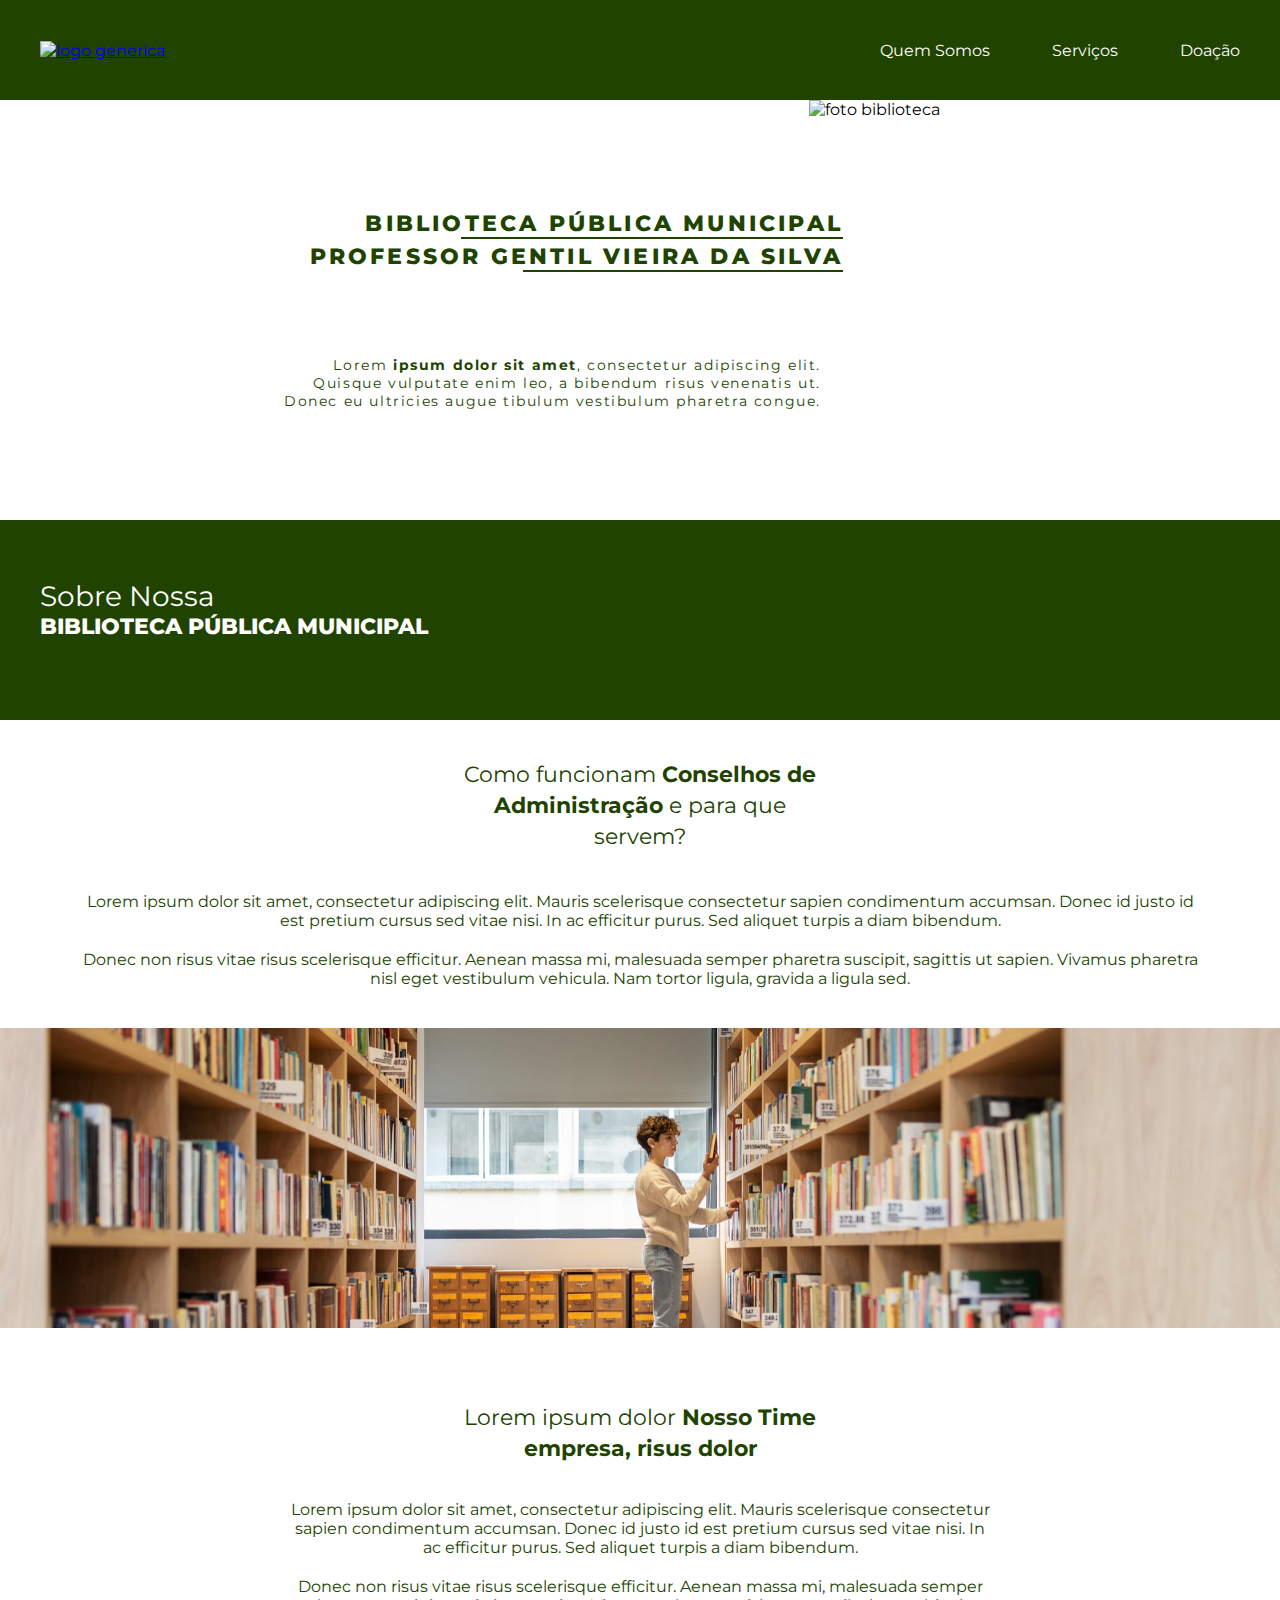
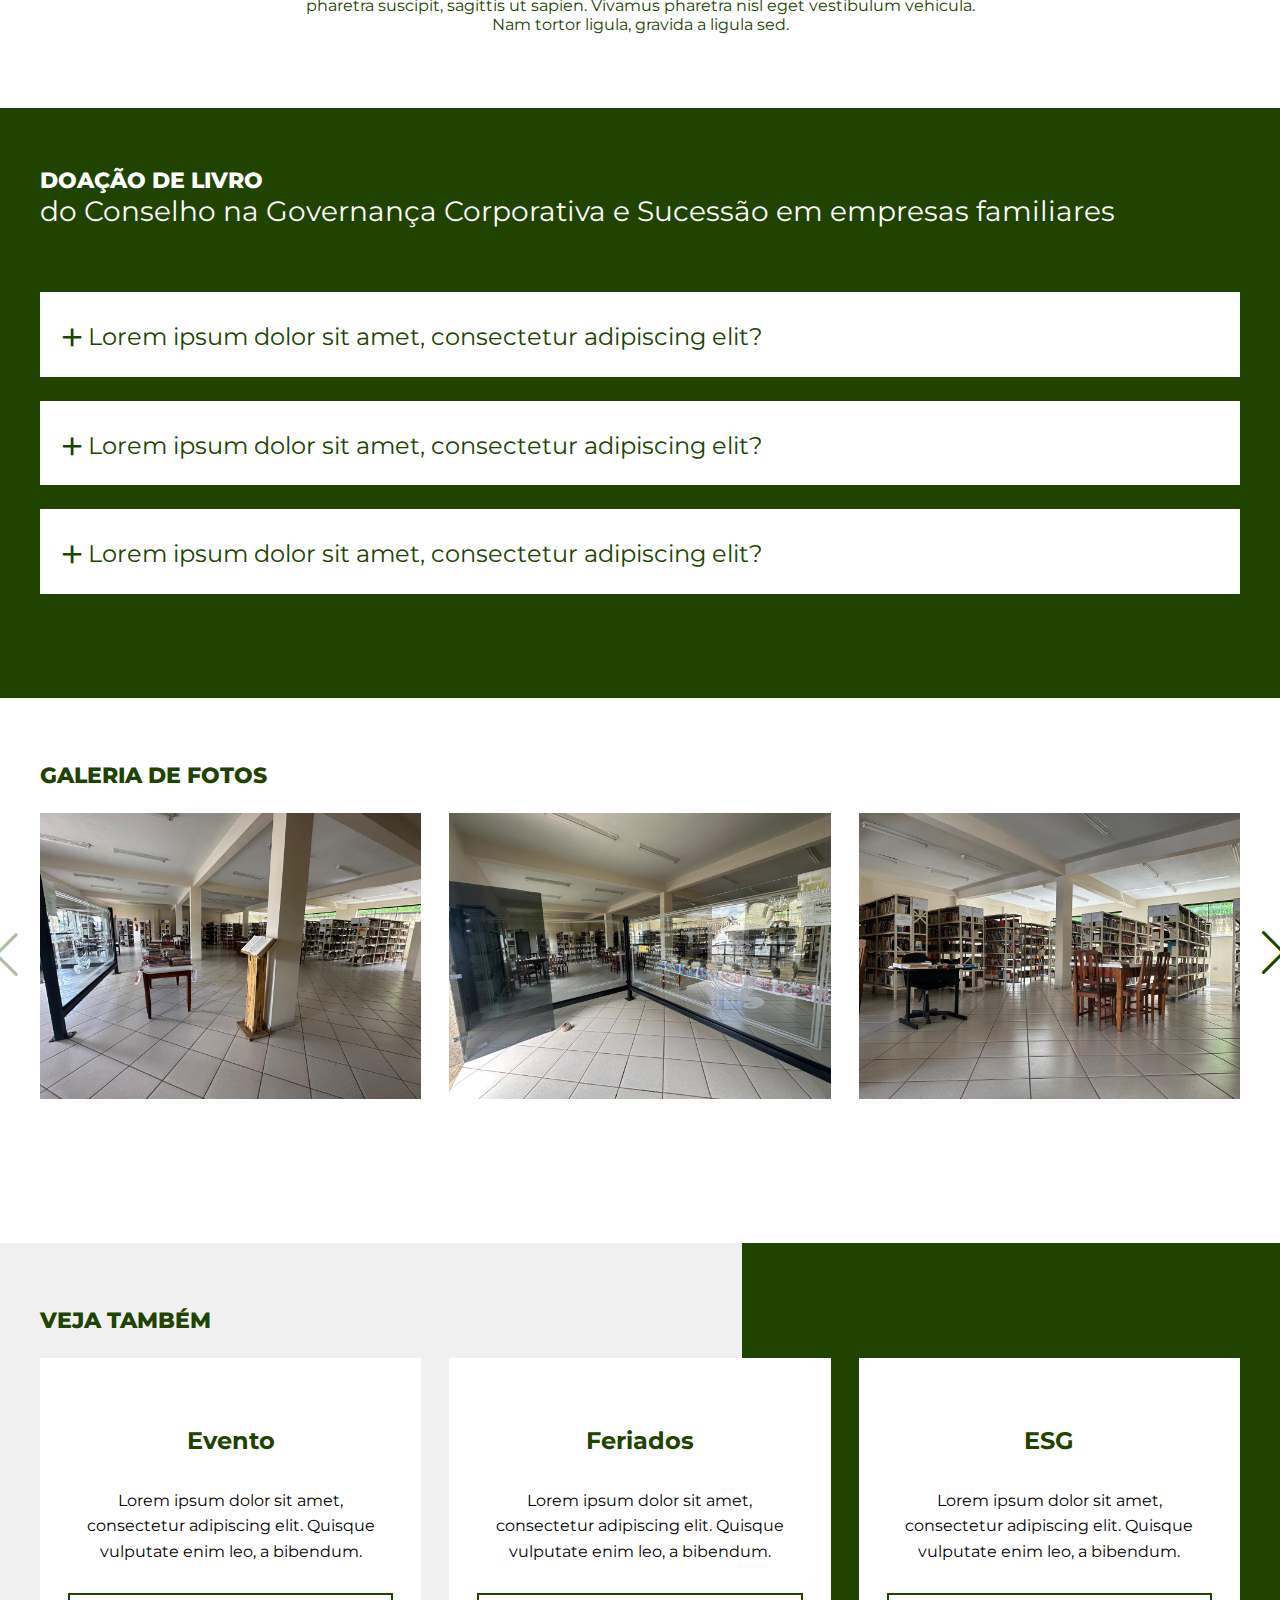
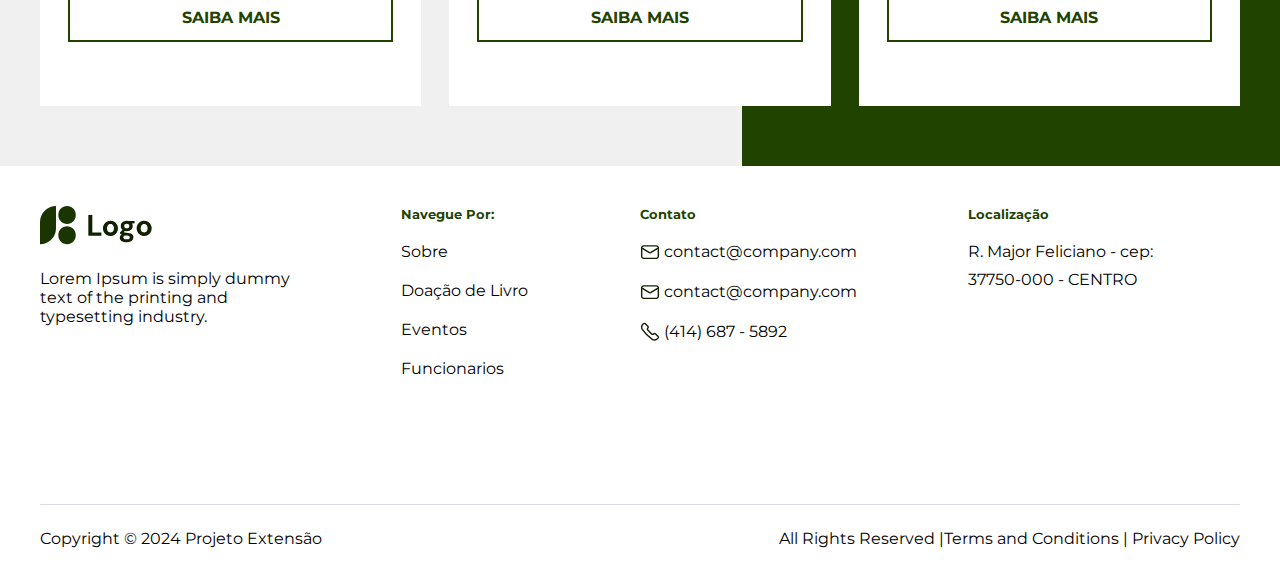
==== commit c789f704: "galery slide photo" ====
--- a/index.html
+++ b/index.html
@@ -5,6 +5,7 @@
     <meta name="viewport" content="width=device-width, initial-scale=1.0">
     <script src="https://apis.google.com/js/api.js"></script>
     <title>Biblioteca machado</title>
+    <link rel="stylesheet" href="https://cdn.jsdelivr.net/npm/swiper@11/swiper-bundle.min.css">
     <link rel="stylesheet" href="style.css">
     <link rel="stylesheet" href="faq.css">
 </head>
@@ -110,14 +111,23 @@
       </div>
     </section>
 
-    <!--
-    <section class="conteudo-white" id="doacao">
-        <div class="flex-container">
-        <h2 class="titulo">Doação de Livro</h2>
-        <p id="doacao_paragrafo"></p>
-        </div>
-    </section>
-  -->
+    <section class="conteudo-white">
+      <div class="flex-container">
+        <h2 class="titulo">GALERIA DE FOTOS</h2>
+        <div class="swiper mySwiper">
+          <div class="swiper-wrapper">
+            <div class="swiper-slide"><img src="assets/img_slides/slide-02.jpeg" alt=""></div>
+            <div class="swiper-slide"><img src="assets/img_slides/slide-03.jpeg" alt=""></div>
+            <div class="swiper-slide"><img src="assets/img_slides/slide-04.jpeg" alt=""></div>
+            <div class="swiper-slide"><img src="assets/img_slides/slide-05.jpeg" alt=""></div>
+            <div class="swiper-slide"><img src="assets/img_slides/slide-06.jpeg" alt=""></div>
+            <div class="swiper-slide"><img src="assets/img_slides/slide-08.jpeg" alt=""></div>
+          </div>
+        </div>
+        <div class="swiper-button-prev"></div>
+        <div class="swiper-button-next"></div>
+      </div>
+    </section>
 
     <section class="conteudo-white" id="eventos">
       <div class="flex-container">
@@ -240,6 +250,7 @@
 
 
     <script src="conection.js"></script>
+    <script src="https://cdn.jsdelivr.net/npm/swiper@11/swiper-bundle.min.js"></script>
     <script src="script.js"></script>
     
 </body>
--- a/style.css
+++ b/style.css
@@ -134,6 +134,7 @@
     margin-top: 80px;
     position: relative;
     right: 40px;
+    max-width: 600px;
 }
 
 .text-apresentacao {
@@ -158,17 +159,6 @@
     height: 420px;
     position: relative;
     right: 34px;
-}
-
-@media (min-width:768px) and (max-width:1200px) {
-    .titulo{
-        font-size: 22px;
-    }
-
-    .entrada-banner{
-        justify-content: center;
-    }
-
 }
 
 .conteudo-green{
@@ -369,14 +359,36 @@
     border-radius: 25% 0 25% 0;
  }
 
-/*Resposive rodape*/
-@media (max-width:768px){
-
+ @media (min-width:1080px) and (max-width:1280px) {
     .titulo{
         font-size: 22px;
     }
 
     .entrada-banner{
+        justify-content: center;
+    }
+
+    #servicos, .conteudo-white {
+        padding: 60px 40px;
+    }
+
+    .entrada-banner p {
+        font-size: 14px;
+        right: 22px;
+        max-width: 540px;
+    }
+
+}
+
+
+/*Resposive */
+@media (max-width:1080px){
+
+    .titulo{
+        font-size: 22px;
+    }
+
+    .entrada-banner{
         flex-direction: column-reverse;
     }
 
@@ -389,7 +401,7 @@
     }
 
     .text-apresentacao{
-        margin: 10px;
+        margin: 40px;
         align-items: center;
     }
 
@@ -412,12 +424,100 @@
         position: unset;
     }
 
-    /*arrumar depois*/
-    .conteudo-gray{
-        display: none;
+    #servicos, .conteudo-white {
+        padding: 40px 40px;
     }
 
     footer .left{
         flex-direction: column;
     }
-}+}
+
+@media (max-width:1280px){
+
+    .message-box {
+        padding: 40px;
+        width: 100%;
+        margin: 0 auto;
+        top: 0;
+    }
+    
+    .message-box .titulo-conteudo{
+        font-size:22px;
+    }
+    
+    .message-box-reverse{
+        left: 0;
+        /* top: 0; */
+        gap: 0;
+        max-height: 300px;
+    }
+    
+    .conteudo-gray {
+        max-height: 100%;
+        background: #fff;
+    }
+        
+    .message-box {
+        text-align:center;
+        flex-direction:column;
+        align-items: center;
+    }
+    
+    .message-box .titulo-conteudo{
+        text-align:center;
+    }
+    
+    .image-conteudo {
+        max-width: 100%;
+        margin: 0 auto;
+    }
+    
+    .image-conteudo img {
+        border-radius: 0px;
+        max-height: 300px;
+        object-fit: cover;
+    }
+}
+
+.swiper {
+    width: 100%;
+    height: 100%;
+    }
+.swiper-slide {
+  text-align: center;
+  font-size: 18px;
+  background: #fff;
+  display: flex;
+  justify-content: center;
+  align-items: center;
+}
+.swiper-slide img {
+  display: block;
+  width: 100%;
+  height: 100%;
+  object-fit: cover;
+}
+.swiper-button-next, .swiper-button-prev{
+    color: var(--color-principal);
+    position: relative;
+}
+.swiper-button-next{
+    top: -208px;
+    right: calc(-100% - 20px);
+}
+.swiper-button-prev{
+    top: -164px;
+    left: -47px;
+}
+
+@media (max-width: 820px) {
+    .swiper-button-next{
+        top: -188px;
+        right: calc(-100% - 8px);
+    }
+    .swiper-button-prev{
+        top: -146px;
+        left: -34px;
+    }
+}
